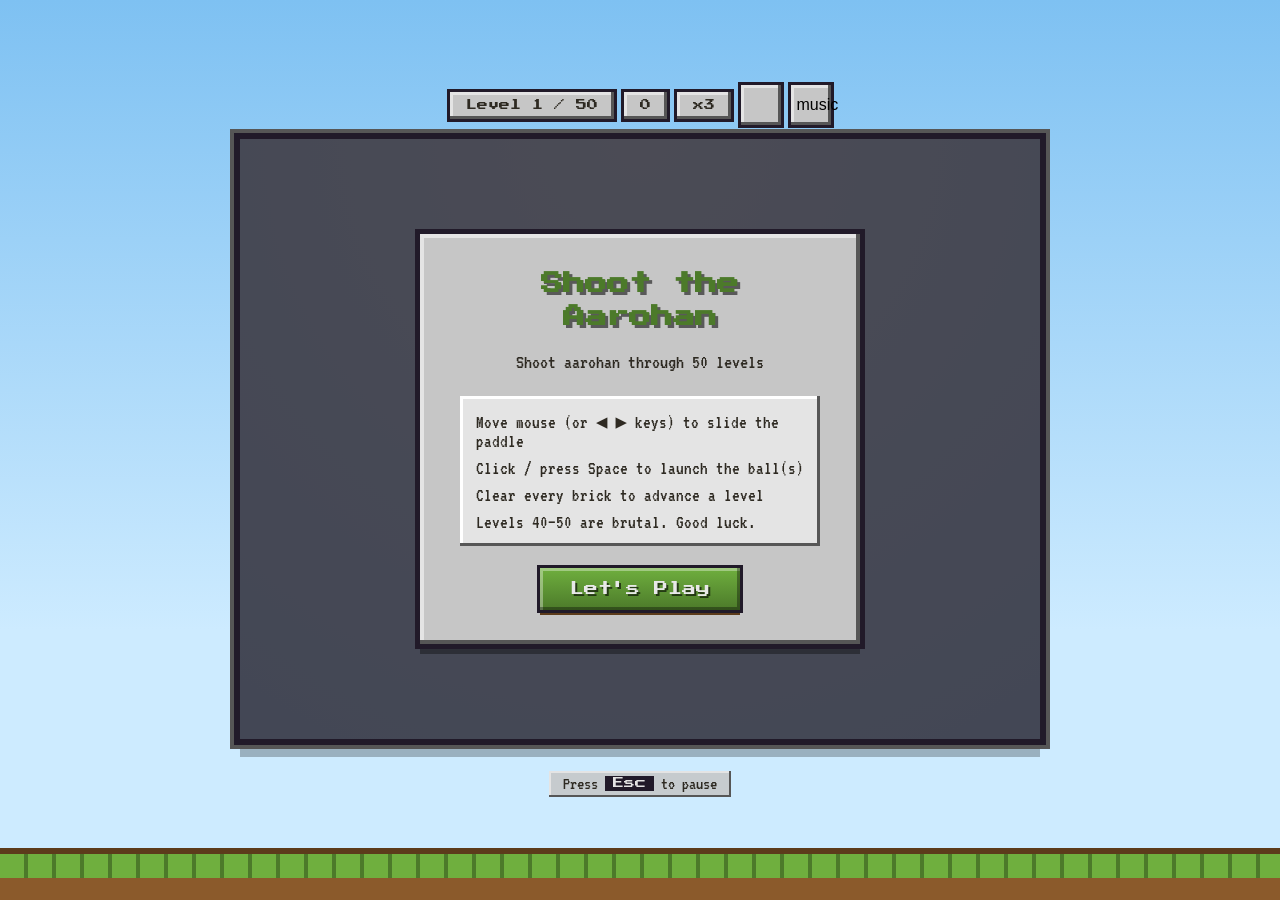
==== index.html @ eff6962d "initial commit" ====
<!DOCTYPE html>
<html lang="en">
<head>
<meta charset="UTF-8" />
<meta name="viewport" content="width=device-width, initial-scale=1.0" />
<title>shoot the aarohan</title>
<link rel="preconnect" href="https://fonts.googleapis.com">
<link href="https://fonts.googleapis.com/css2?family=Press+Start+2P&family=VT323&display=swap" rel="stylesheet">
<link rel="stylesheet" href="style.css" />
</head>
<body>

  <div id="app">

    <!-- HUD -->
    <div id="hud">
      <div class="hud-pill" id="hud-level">Level 1 / 50</div>
      <div class="hud-pill" id="hud-score"> 0</div>
      <div class="hud-pill" id="hud-lives"> x3</div>
      <button id="hud-sound" class="hud-icon-btn" title="Toggle sound effects"></button>
      <button id="hud-music" class="hud-icon-btn" title="Toggle music">music</button>
    </div>

    <!-- Game stage -->
    <div id="stage">
      <canvas id="game-canvas" width="800" height="600"></canvas>

      <!-- Start screen -->
      <div class="overlay" id="screen-start">
        <div class="panel">
          <h1>Shoot the Aarohan</h1>
          <p class="sub">Shoot aarohan through 50 levels</p>
          <ul class="how-to">
            <li> Move mouse (or ◀ ▶ keys) to slide the paddle</li>
            <li> Click / press Space to launch the ball(s)</li>
            <li>Clear every brick to advance a level</li>
            <li>Levels 40–50 are brutal. Good luck.</li>
          </ul>
          <button class="btn btn-primary" id="btn-start">Let's Play</button>
        </div>
      </div>

      <!-- Level intro screen -->
      <div class="overlay hidden" id="screen-level-intro">
        <div class="panel">
          <h2 id="level-intro-title">Level 1</h2>
          <p class="sub" id="level-intro-sub">Bricks: 24 · Balls: 1</p>
          <button class="btn btn-primary" id="btn-level-continue">Go!</button>
        </div>
      </div>

      <!-- Level failed (lost all balls) -->
      <div class="overlay hidden" id="screen-retry">
        <div class="panel">
          <h2>Oops! Kaboom</h2>
          <p class="sub">All your aarohans popped. Try this level again!</p>
          <button class="btn btn-primary" id="btn-retry">Retry Level</button>
        </div>
      </div>

      <!-- Final win screen -->
      <div class="overlay hidden" id="screen-win">
        <div class="panel panel-win">
          <h1>You did it!</h1>
          <p class="sub">All 50 levels cleared. Here's your reward:</p>
          <div id="secret-message"></div>
          <button class="btn btn-primary" id="btn-play-again">Play Again</button>
        </div>
      </div>

      <!-- Pause screen -->
      <div class="overlay hidden" id="screen-pause">
        <div class="panel">
          <h2>Paused</h2>
          <button class="btn btn-primary" id="btn-resume">Resume</button>
        </div>
      </div>

    </div>

    <p class="footer-note">Press <kbd>Esc</kbd> to pause</p>
  </div>

  <script src="game.js"></script>
</body>
</html>
---- style.css ----
:root {
  --sky-top: #7EC1F2;
  --sky-bottom: #CDEBFF;
  --grass: #6FAF3E;
  --grass-dark: #4C7A2A;
  --dirt: #8B5A2B;
  --dirt-dark: #5C3B1B;
  --stone: #A8A8A8;
  --stone-light: #E4E4E4;
  --stone-dark: #565656;
  --panel-bg: #C6C6C6;
  --obsidian: #211A29;
  --diamond: #63E8DC;
  --gold: #FFD93D;
  --text-dark: #2E2A22;
  --pixel-shadow: 3px 3px 0 rgba(0, 0, 0, 0.55);
}

* {
  box-sizing: border-box;
  image-rendering: pixelated;
}

body {
  margin: 0;
  min-height: 100vh;
  display: flex;
  align-items: center;
  justify-content: center;
  background:
    linear-gradient(180deg, var(--sky-top) 0%, var(--sky-bottom) 70%);
  font-family: 'VT323', monospace;
  color: var(--text-dark);
  position: relative;
  overflow-x: hidden;
}

/* pixel "grass horizon" strip along the bottom of the page */
body::before {
  content: "";
  position: fixed;
  left: 0; right: 0; bottom: 0;
  height: 46px;
  z-index: 0;
  background:
    repeating-linear-gradient(
      90deg,
      var(--grass) 0px, var(--grass) 24px,
      var(--grass-dark) 24px, var(--grass-dark) 28px
    );
  border-top: 6px solid var(--dirt-dark);
  box-shadow: inset 0 -22px 0 var(--dirt);
}

#app {
  position: relative;
  z-index: 1;
  display: flex;
  flex-direction: column;
  align-items: center;
  gap: 14px;
  padding: 20px;
}

/* ---------- HUD ---------- */
#hud {
  display: flex;
  gap: 10px;
  align-items: center;
  flex-wrap: wrap;
  justify-content: center;
}

.hud-pill {
  background: var(--panel-bg);
  padding: 8px 16px;
  font-family: 'Press Start 2P', monospace;
  font-size: 11px;
  color: var(--text-dark);
  border-radius: 0;
  box-shadow:
    inset -3px -3px 0 0 var(--stone-dark),
    inset 3px 3px 0 0 var(--stone-light),
    0 0 0 3px var(--obsidian);
}

.hud-icon-btn {
  border: none;
  background: var(--panel-bg);
  width: 40px;
  height: 40px;
  border-radius: 0;
  font-size: 16px;
  cursor: pointer;
  box-shadow:
    inset -3px -3px 0 0 var(--stone-dark),
    inset 3px 3px 0 0 var(--stone-light),
    0 0 0 3px var(--obsidian);
  transition: transform 0.1s steps(2, end);
}
.hud-icon-btn:hover { transform: translateY(-2px); }
.hud-icon-btn:active {
  box-shadow:
    inset 3px 3px 0 0 var(--stone-dark),
    inset -3px -3px 0 0 var(--stone-light),
    0 0 0 3px var(--obsidian);
  transform: translateY(1px);
}

/* ---------- Stage ---------- */
#stage {
  position: relative;
  border-radius: 0;
  overflow: hidden;
  box-shadow:
    0 0 0 6px var(--obsidian),
    0 0 0 10px var(--stone-dark),
    0 18px 0 0 rgba(0, 0, 0, 0.25);
  background: #000;
}

#game-canvas {
  display: block;
  background: radial-gradient(circle at 50% 0%, #EAF6FF 0%, #CDE7FF 100%);
}

/* ---------- Overlays ---------- */
.overlay {
  position: absolute;
  inset: 0;
  background: rgba(15, 10, 20, 0.72);
  display: flex;
  align-items: center;
  justify-content: center;
}
.overlay.hidden { display: none; }

.panel {
  background: var(--panel-bg);
  border-radius: 0;
  padding: 34px 40px;
  text-align: center;
  max-width: 440px;
  box-shadow:
    inset -4px -4px 0 0 var(--stone-dark),
    inset 4px 4px 0 0 var(--stone-light),
    0 0 0 5px var(--obsidian),
    0 10px 0 0 rgba(0, 0, 0, 0.35);
  animation: pop-in 0.15s steps(3, end);
}

@keyframes pop-in {
  from { transform: scale(0.9); opacity: 0; }
  to { transform: scale(1); opacity: 1; }
}

.panel h1 {
  font-family: 'Press Start 2P', monospace;
  font-size: 22px;
  line-height: 1.5;
  margin: 0 0 14px;
  color: var(--grass-dark);
  text-shadow: var(--pixel-shadow);
}

.panel h2 {
  font-family: 'Press Start 2P', monospace;
  font-size: 17px;
  line-height: 1.5;
  margin: 0 0 12px;
  color: var(--dirt-dark);
  text-shadow: var(--pixel-shadow);
}

.sub {
  color: var(--text-dark);
  margin: 0 0 20px;
  font-size: 20px;
  line-height: 1.4;
}

.how-to {
  text-align: left;
  list-style: none;
  padding: 14px 16px;
  margin: 0 0 22px;
  font-size: 19px;
  color: var(--text-dark);
  display: flex;
  flex-direction: column;
  gap: 8px;
  background: var(--stone-light);
  box-shadow:
    inset -3px -3px 0 0 var(--stone-dark),
    inset 3px 3px 0 0 #ffffff;
}

.btn {
  font-family: 'Press Start 2P', monospace;
  font-size: 14px;
  border: none;
  border-radius: 0;
  padding: 14px 30px;
  cursor: pointer;
  color: #E8E8E8;
  text-shadow: 2px 2px 0 rgba(0, 0, 0, 0.6);
  transition: transform 0.08s steps(2, end), filter 0.08s;
}
.btn:hover { filter: brightness(1.2); }
.btn:active { transform: translateY(2px); }

.btn-primary {
  background: linear-gradient(180deg, var(--grass) 0%, var(--grass-dark) 100%);
  box-shadow:
    inset -3px -3px 0 0 rgba(0, 0, 0, 0.35),
    inset 3px 3px 0 0 rgba(255, 255, 255, 0.35),
    0 0 0 3px var(--obsidian),
    0 5px 0 0 var(--dirt-dark);
}
.btn-primary:active {
  box-shadow:
    inset 3px 3px 0 0 rgba(0, 0, 0, 0.35),
    inset -3px -3px 0 0 rgba(255, 255, 255, 0.2),
    0 0 0 3px var(--obsidian),
    0 2px 0 0 var(--dirt-dark);
}

.panel-win #secret-message {
  background: var(--obsidian);
  border: 4px dashed var(--diamond);
  border-radius: 0;
  padding: 18px;
  font-family: 'Press Start 2P', monospace;
  font-size: 13px;
  line-height: 1.9;
  color: var(--gold);
  margin-bottom: 22px;
  white-space: pre-wrap;
  text-shadow: 1px 1px 0 rgba(0, 0, 0, 0.7);
}

.footer-note {
  font-family: 'VT323', monospace;
  font-size: 18px;
  color: var(--text-dark);
  background: rgba(198, 198, 198, 0.85);
  padding: 4px 14px;
  box-shadow:
    inset -2px -2px 0 0 var(--stone-dark),
    inset 2px 2px 0 0 var(--stone-light);
}
.footer-note kbd {
  background: var(--obsidian);
  color: var(--stone-light);
  border-radius: 0;
  padding: 2px 8px;
  font-family: 'Press Start 2P', monospace;
  font-size: 11px;
}
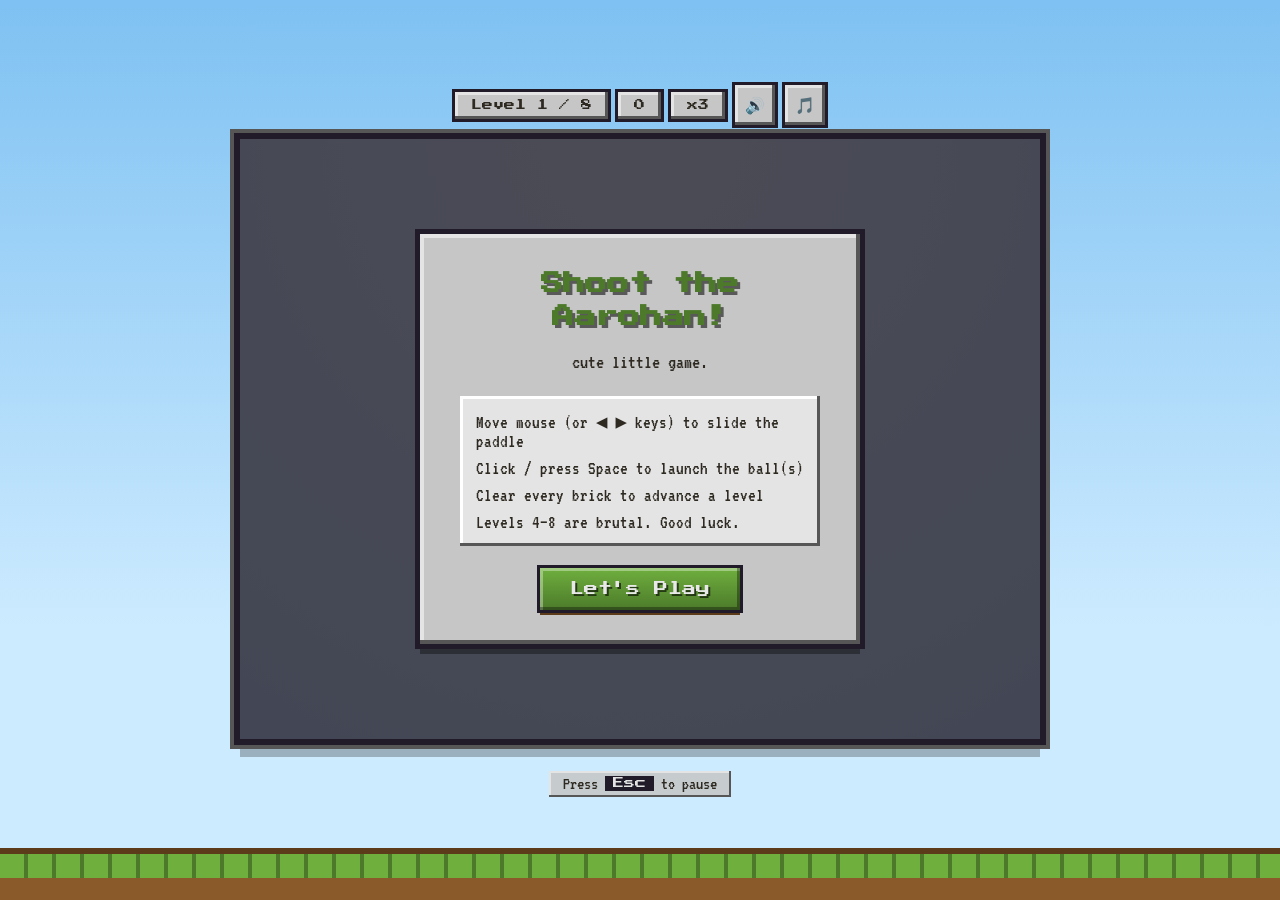
==== commit 8cb525ff: "minor fixes pt2" ====
--- a/index.html
+++ b/index.html
@@ -3,7 +3,7 @@
 <head>
 <meta charset="UTF-8" />
 <meta name="viewport" content="width=device-width, initial-scale=1.0" />
-<title>shoot the aarohan</title>
+<title>Bubble Bounce — Brick Breaker</title>
 <link rel="preconnect" href="https://fonts.googleapis.com">
 <link href="https://fonts.googleapis.com/css2?family=Press+Start+2P&family=VT323&display=swap" rel="stylesheet">
 <link rel="stylesheet" href="style.css" />
@@ -14,11 +14,11 @@
 
     <!-- HUD -->
     <div id="hud">
-      <div class="hud-pill" id="hud-level">Level 1 / 50</div>
-      <div class="hud-pill" id="hud-score"> 0</div>
-      <div class="hud-pill" id="hud-lives"> x3</div>
-      <button id="hud-sound" class="hud-icon-btn" title="Toggle sound effects"></button>
-      <button id="hud-music" class="hud-icon-btn" title="Toggle music">music</button>
+      <div class="hud-pill" id="hud-level">Level 1 / 8</div>
+      <div class="hud-pill" id="hud-score">0</div>
+      <div class="hud-pill" id="hud-lives">x3</div>
+      <button id="hud-sound" class="hud-icon-btn" title="Toggle sound effects">🔊</button>
+      <button id="hud-music" class="hud-icon-btn" title="Toggle music">🎵</button>
     </div>
 
     <!-- Game stage -->
@@ -28,13 +28,13 @@
       <!-- Start screen -->
       <div class="overlay" id="screen-start">
         <div class="panel">
-          <h1>Shoot the Aarohan</h1>
-          <p class="sub">Shoot aarohan through 50 levels</p>
+          <h1>Shoot the Aarohan!</h1>
+          <p class="sub">cute little game.</p>
           <ul class="how-to">
-            <li> Move mouse (or ◀ ▶ keys) to slide the paddle</li>
-            <li> Click / press Space to launch the ball(s)</li>
+            <li>Move mouse (or ◀ ▶ keys) to slide the paddle</li>
+            <li>Click / press Space to launch the ball(s)</li>
             <li>Clear every brick to advance a level</li>
-            <li>Levels 40–50 are brutal. Good luck.</li>
+            <li>Levels 4–8 are brutal. Good luck.</li>
           </ul>
           <button class="btn btn-primary" id="btn-start">Let's Play</button>
         </div>
@@ -52,8 +52,8 @@
       <!-- Level failed (lost all balls) -->
       <div class="overlay hidden" id="screen-retry">
         <div class="panel">
-          <h2>Oops! Kaboom</h2>
-          <p class="sub">All your aarohans popped. Try this level again!</p>
+          <h2>Oops!</h2>
+          <p class="sub">All your aarohans popped. Try again!</p>
           <button class="btn btn-primary" id="btn-retry">Retry Level</button>
         </div>
       </div>
@@ -62,7 +62,7 @@
       <div class="overlay hidden" id="screen-win">
         <div class="panel panel-win">
           <h1>You did it!</h1>
-          <p class="sub">All 50 levels cleared. Here's your reward:</p>
+          <p class="sub">All 8 levels cleared. Here's your reward:</p>
           <div id="secret-message"></div>
           <button class="btn btn-primary" id="btn-play-again">Play Again</button>
         </div>
--- a/style.css
+++ b/style.css
@@ -33,6 +33,7 @@
   color: var(--text-dark);
   position: relative;
   overflow-x: hidden;
+  touch-action: pan-y;
 }
 
 /* pixel "grass horizon" strip along the bottom of the page */
@@ -60,6 +61,8 @@
   align-items: center;
   gap: 14px;
   padding: 20px;
+  width: 100%;
+  max-width: 840px;
 }
 
 /* ---------- HUD ---------- */
@@ -117,10 +120,16 @@
     0 0 0 10px var(--stone-dark),
     0 18px 0 0 rgba(0, 0, 0, 0.25);
   background: #000;
+  width: 100%;
+  max-width: 800px;
+  aspect-ratio: 800 / 600;
 }
 
 #game-canvas {
   display: block;
+  width: 100%;
+  height: 100%;
+  touch-action: none; /* let our own drag handling own touch, no page scroll/zoom */
   background: radial-gradient(circle at 50% 0%, #EAF6FF 0%, #CDE7FF 100%);
 }
 
@@ -256,4 +265,33 @@
   padding: 2px 8px;
   font-family: 'Press Start 2P', monospace;
   font-size: 11px;
+}
+
+/* ---------- Mobile ---------- */
+@media (max-width: 520px) {
+  #app { padding: 10px; gap: 8px; }
+
+  .hud-pill {
+    font-size: 9px;
+    padding: 6px 10px;
+  }
+  .hud-icon-btn {
+    width: 34px;
+    height: 34px;
+    font-size: 14px;
+  }
+
+  .panel {
+    padding: 22px 18px;
+    max-width: 92vw;
+  }
+  .panel h1 { font-size: 16px; }
+  .panel h2 { font-size: 14px; }
+  .sub { font-size: 16px; }
+  .how-to { font-size: 15px; padding: 10px 12px; }
+  .btn { font-size: 11px; padding: 12px 20px; }
+
+  .panel-win #secret-message { font-size: 11px; }
+
+  .footer-note { font-size: 14px; padding: 3px 10px; }
 }
